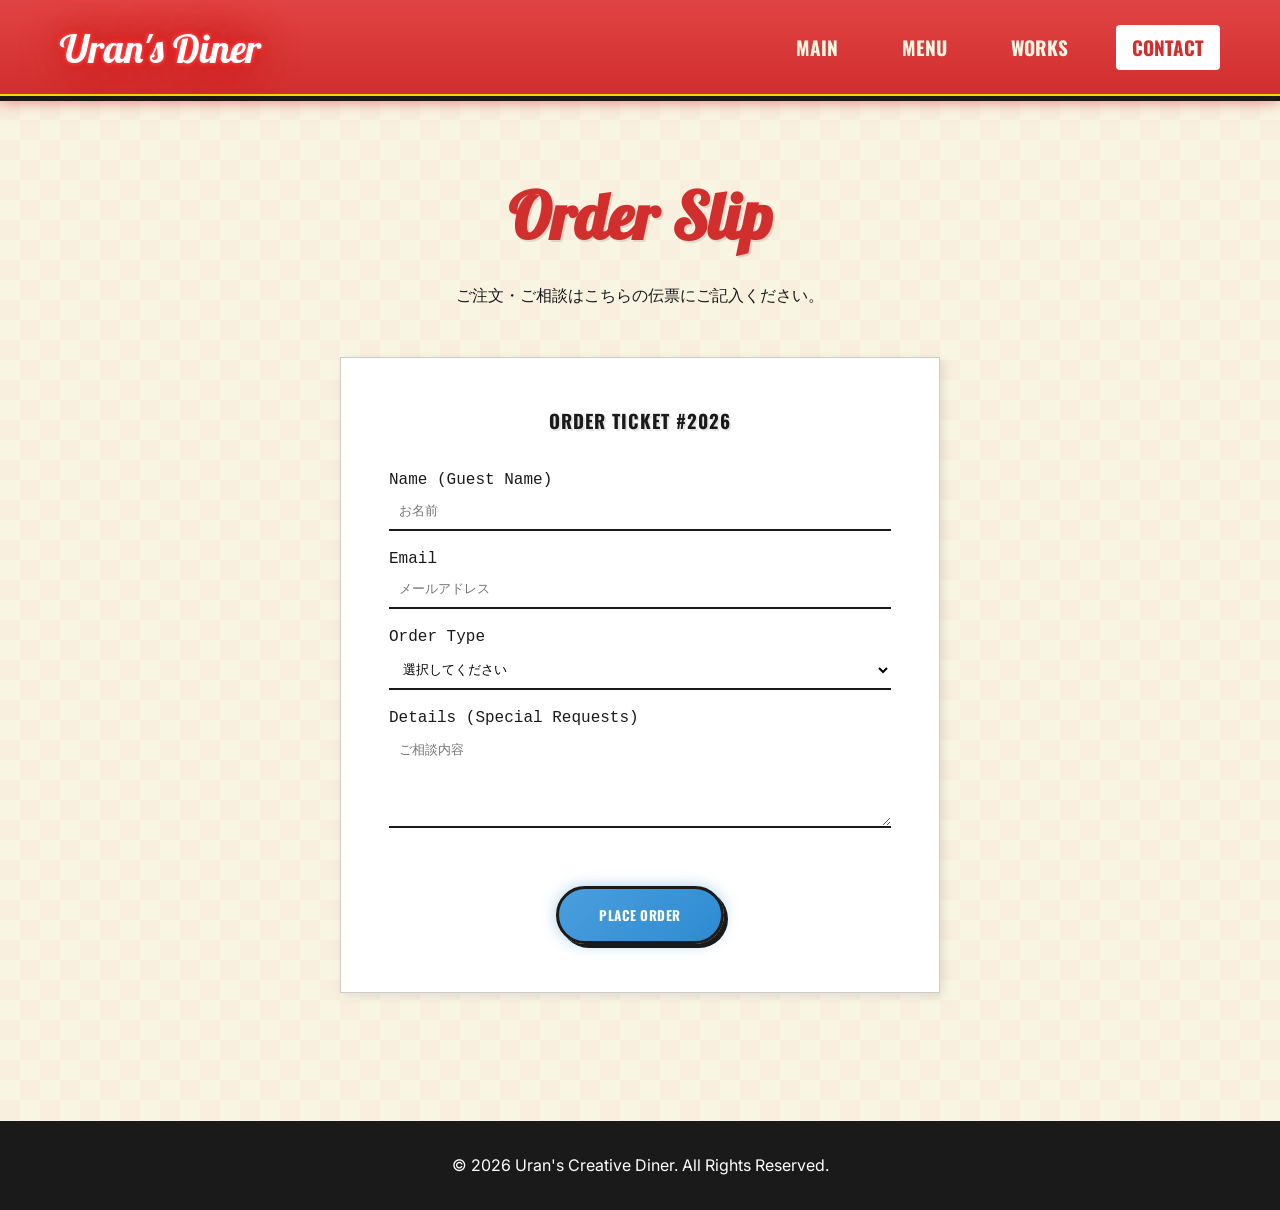
==== contact.html @ b87cc40b "Add files via upload" ====
<!DOCTYPE html>
<html lang="ja">

<head>
    <meta charset="UTF-8">
    <meta name="viewport" content="width=device-width, initial-scale=1.0">
    <title>Uran's Creative Diner | Contact</title>
    <link rel="stylesheet" href="style.css">
</head>

<body>

    <header>
        <div class="container">
            <nav>
                <div class="logo">Uran's Diner</div>
                <ul class="nav-links">
                    <li><a href="index.html">Main</a></li>
                    <li><a href="menu.html">Menu</a></li>
                    <li><a href="works.html">Works</a></li>
                    <li><a href="contact.html" class="active">Contact</a></li>
                </ul>
                <div class="menu-toggle" id="mobile-menu">
                    <span class="bar"></span>
                    <span class="bar"></span>
                    <span class="bar"></span>
                </div>
            </nav>
        </div>
    </header>

    <main class="container section">
        <div class="section-title">
            <h1>Order Slip</h1>
            <p>ご注文・ご相談はこちらの伝票にご記入ください。</p>
        </div>

        <div class="order-slip">
            <form action="#" method="POST">

                <h3 style="text-align:center; margin-bottom: 2rem;">ORDER TICKET #2026</h3>

                <label for="name">Name (Guest Name)</label>
                <input type="text" id="name" name="name" placeholder="お名前" required>

                <label for="email">Email</label>
                <input type="email" id="email" name="email" placeholder="メールアドレス" required>

                <label for="type">Order Type</label>
                <select id="type" name="type"
                    style="width: 100%; padding: 10px; margin-bottom: 1rem; background: transparent; border: none; border-bottom: 2px solid #1a1a1a;">
                    <option value="" disabled selected>選択してください</option>
                    <option value="SNS Icon">SNS Icon</option>
                    <option value="Character Design">Character Design</option>
                    <option value="Omakase Course">Omakase Course</option>
                    <option value="Full Illustration">Full Illustration</option>
                    <option value="Logo Animation">Logo Animation</option>
                    <option value="Short Video">Short Video</option>
                    <option value="Video Creation">Video Creation</option>
                    <option value="Accessory">Accessory</option>
                    <option value="Key holder">Key holder</option>
                    <option value="Sticker">Sticker</option>
                    <option value="Other">Other</option>
                </select>

                <label for="message">Details (Special Requests)</label>
                <textarea id="message" name="message" rows="5" placeholder="ご相談内容" required></textarea>

                <div style="text-align: center; margin-top: 2rem;">
                    <button type="submit" class="btn">Place Order</button>
                </div>

            </form>
        </div>
    </main>

    <footer>
        <div class="container">
            <p>&copy; 2026 Uran's Creative Diner. All Rights Reserved.</p>
        </div>
    </footer>

    <script src="script.js"></script>
</body>

</html>
---- style.css ----
@import url('https://fonts.googleapis.com/css2?family=Lobster&family=Oswald:wght@400;700&family=Inter:wght@400;500;700&display=swap');

:root {
    --diner-red: #D12E2E;
    --diner-red-light: #E04343;
    --diner-cream: #F9F5E3;
    --diner-blue: #2E8BD1;
    --diner-blue-light: #4A9EDD;
    --diner-dark: #1A1A1A;
    --diner-white: #FFFFFF;
    --font-heading: 'Lobster', cursive;
    --font-subheading: 'Oswald', sans-serif;
    --font-body: 'Inter', sans-serif;
}

* {
    box-sizing: border-box;
    margin: 0;
    padding: 0;
}

body {
    background-color: var(--diner-cream);
    background-image:
        linear-gradient(45deg, rgba(209, 46, 46, 0.03) 25%, transparent 25%, transparent 75%, rgba(209, 46, 46, 0.03) 75%, rgba(209, 46, 46, 0.03)),
        linear-gradient(45deg, rgba(209, 46, 46, 0.03) 25%, transparent 25%, transparent 75%, rgba(209, 46, 46, 0.03) 75%, rgba(209, 46, 46, 0.03));
    background-size: 40px 40px;
    background-position: 0 0, 20px 20px;
    color: var(--diner-dark);
    font-family: var(--font-body);
    line-height: 1.6;

    /* Page Transition */
    opacity: 0;
    transition: opacity 0.5s ease-in-out;

    /* Sticky Footer */
    display: flex;
    flex-direction: column;
    min-height: 100vh;
}

main {
    flex: 1;
}

body.fade-in {
    opacity: 1;
}

/* Typography */
h1,
h2,
h3,
h4,
h5,
h6 {
    font-family: var(--font-heading);
    color: var(--diner-red);
    text-shadow: 2px 2px 0px rgba(0, 0, 0, 0.1);
}

h1 {
    font-size: 4rem;
    margin-bottom: 1rem;
}

h2 {
    font-size: 2.5rem;
    margin-bottom: 1.5rem;
    border-bottom: 3px dashed var(--diner-red);
    display: inline-block;
}

h3 {
    font-family: var(--font-subheading);
    text-transform: uppercase;
    letter-spacing: 1px;
    color: var(--diner-dark);
}

h4 {
    font-size: 4rem;
    margin-bottom: 1rem;
    color: var(--diner-cream);
}

h5 {
    font-size: 2.5rem;
    margin-bottom: 1.5rem;
    color: var(--diner-cream);
    border-bottom: 3px dashed var(--diner-blue);
    display: inline-block;
}

h6 {
    font-family: var(--font-heading);
    color: var(--diner-red);
    text-shadow: 2px 2px 0px rgba(0, 0, 0, 0.1);
}

a {
    text-decoration: none;
    color: inherit;
    transition: all 0.3s ease;
}

/* Layout */
.container {
    max-width: 1200px;
    margin: 0 auto;
    padding: 0 20px;
}

header {
    background: linear-gradient(180deg, var(--diner-red-light) 0%, var(--diner-red) 100%);
    color: var(--diner-white);
    padding: 1rem 0;
    box-shadow: 0 4px 6px rgba(0, 0, 0, 0.1);
    position: sticky;
    top: 0;
    z-index: 1000;
    border-bottom: 5px solid var(--diner-dark);
    box-shadow: 0 0 15px rgba(209, 46, 46, 0.6), inset 0 -2px 0 #ffd700;
}

nav {
    display: flex;
    justify-content: space-between;
    align-items: center;
}

.menu-toggle {
    display: none;
}

.logo {
    font-family: var(--font-heading);
    font-size: 2.5rem;
    color: var(--diner-white);
    text-shadow:
        0 0 5px #ff6666,
        0 0 10px #ff0000,
        0 0 20px var(--diner-red),
        0 0 30px var(--diner-red),
        0 0 40px var(--diner-red);
    animation: neonPulse 1.5s ease-in-out infinite alternate;
}

@keyframes neonPulse {
    from {
        text-shadow: 0 0 5px #ff6666, 0 0 10px #ff0000, 0 0 20px var(--diner-red), 0 0 30px var(--diner-red);
    }

    to {
        text-shadow: 0 0 10px #ff6666, 0 0 20px #ff0000, 0 0 35px var(--diner-red), 0 0 55px var(--diner-red), 0 0 70px var(--diner-red);
    }
}

.nav-links {
    list-style: none;
    display: flex;
    gap: 2rem;
}

.nav-links a {
    font-family: var(--font-subheading);
    font-size: 1.2rem;
    color: var(--diner-cream);
    text-transform: uppercase;
    font-weight: bold;
    padding: 0.5rem 1rem;
    border-radius: 4px;
}

.nav-links a:hover,
.nav-links a.active {
    background-color: var(--diner-white);
    color: var(--diner-red);
    transform: rotate(-3deg);
}

@media (max-width: 768px) {
    .menu-toggle {
        display: block;
        cursor: pointer;
    }

    .menu-toggle .bar {
        display: block;
        width: 25px;
        height: 3px;
        margin: 5px auto;
        background-color: var(--diner-white);
        transition: all 0.3s ease-in-out;
    }

    /* Hamburger Animation to X */
    .menu-toggle.is-active .bar:nth-child(2) {
        opacity: 0;
    }

    .menu-toggle.is-active .bar:nth-child(1) {
        transform: translateY(8px) rotate(45deg);
    }

    .menu-toggle.is-active .bar:nth-child(3) {
        transform: translateY(-8px) rotate(-45deg);
    }

    .nav-links {
        position: fixed;
        left: -100%;
        top: 70px;
        flex-direction: column;
        background-color: #fdfbf7;
        /* Aged paper color */
        background-image:
            linear-gradient(rgba(0, 0, 0, 0.05) 1px, transparent 1px),
            linear-gradient(90deg, rgba(0, 0, 0, 0.05) 1px, transparent 1px);
        background-size: 20px 20px;
        width: 100%;
        height: calc(100vh - 70px);
        text-align: center;
        transition: 0.5s cubic-bezier(0.77, 0, 0.175, 1);
        box-shadow: 0 10px 20px rgba(0, 0, 0, 0.1);
        padding-top: 2rem;
        border-top: 5px solid var(--diner-dark);
        z-index: 999;
        overflow-y: auto;
    }

    .nav-links.active {
        left: 0;
    }

    .nav-links li {
        margin: 1.5rem 0;
        opacity: 0;
        transform: translateY(20px);
        transition: all 0.3s ease;
    }

    .nav-links.active li {
        opacity: 1;
        transform: translateY(0);
    }

    /* Stagger entry animation for menu items */
    .nav-links.active li:nth-child(1) {
        transition-delay: 0.1s;
    }

    .nav-links.active li:nth-child(2) {
        transition-delay: 0.2s;
    }

    .nav-links.active li:nth-child(3) {
        transition-delay: 0.3s;
    }

    .nav-links.active li:nth-child(4) {
        transition-delay: 0.4s;
    }

    .nav-links a {
        color: var(--diner-dark);
        font-size: 1.5rem;
        border: 2px solid transparent;
        padding: 0.8rem 2rem;
        display: block;
        width: 80%;
        margin: 0 auto;
    }

    .nav-links a:hover,
    .nav-links a.active {
        background-color: var(--diner-red);
        color: var(--diner-white);
        transform: rotate(2deg);
        border: 2px dashed var(--diner-dark);
    }

    nav {
        flex-direction: row;
        justify-content: space-between;
    }
}

/* Hero Section */
.hero {
    text-align: center;
    padding: 4rem 0;
    background-color: var(--diner-dark);
    position: relative;
    color: var(--diner-white);
    min-height: 80vh;
    display: flex;
    align-items: center;
    justify-content: center;
    overflow: hidden;
}

.hero::before {
    content: '';
    position: absolute;
    top: 0;
    left: 0;
    right: 0;
    bottom: 0;
    background-color: rgba(0, 0, 0, 0.5);
    z-index: 1;
}

.hero-content {
    position: relative;
    z-index: 2;
    background-color: rgba(209, 46, 46, 0.85);
    /* Slightly more transparent */
    backdrop-filter: blur(12px);
    /* Glassmorphism blur */
    -webkit-backdrop-filter: blur(12px);
    padding: 3rem;
    border: 5px double var(--diner-cream);
    /* Subtle light border for glass effect */
    outline: 1px solid rgba(255, 255, 255, 0.2);
    outline-offset: -3px;
    border-radius: 15px;
    transform: rotate(-2deg);
    max-width: 800px;
    box-shadow: 0 8px 32px rgba(0, 0, 0, 0.3);
}

/* Background Slider */
.hero-bg {
    position: absolute;
    top: 0;
    left: 0;
    width: 100%;
    height: 100%;
    z-index: 0;
}

.hero-bg-track {
    display: flex;
    height: 100%;
    width: max-content;
    animation: slideLeft 60s linear infinite;
}

.hero-bg img {
    height: 100%;
    width: auto;
    object-fit: cover;
    max-width: none;
}

@keyframes slideLeft {
    0% {
        transform: translateX(0);
    }

    100% {
        transform: translateX(-33.333%);
    }
}

.hero-content p {
    font-size: 1.5rem;
    font-family: var(--font-subheading);
    margin-bottom: 2rem;
}

.btn {
    display: inline-block;
    background: linear-gradient(135deg, var(--diner-blue-light) 0%, var(--diner-blue) 100%);
    color: var(--diner-white);
    padding: 1rem 2.5rem;
    font-family: var(--font-subheading);
    letter-spacing: 0.5px;
    font-weight: bold;
    text-transform: uppercase;
    border: 3px solid var(--diner-dark);
    border-radius: 50px;
    box-shadow:
        4px 4px 0px var(--diner-dark),
        0 0 15px rgba(46, 139, 209, 0.4);
    transition: all 0.3s cubic-bezier(0.175, 0.885, 0.32, 1.275);
}

.btn:hover {
    transform: translate(2px, 2px) scale(1.02);
    box-shadow: 2px 2px 0px var(--diner-dark), 0 0 25px rgba(46, 139, 209, 0.6);
    background-color: #247bbd;
}

.btn:active {
    transform: translate(4px, 4px) scale(0.95) rotate(1deg);
    box-shadow: 0px 0px 0px var(--diner-dark);
}

@media (max-width: 768px) {
    .hero {
        padding: 2rem 0;
        min-height: 60vh;
    }

    .hero-content {
        padding: 1.5rem;
        transform: rotate(0deg);
        margin: 0 1rem;
    }

    h4 {
        font-size: 2.5rem;
    }

    h5 {
        font-size: 1.5rem;
    }

    .hero-content p {
        font-size: 1rem;
        margin-bottom: 1.5rem;
    }

    h1 {
        font-size: 2.5rem;
    }

    h2 {
        font-size: 2rem;
    }
}

/* Sections */
.section {
    padding: 4rem 0;
}

.section-title {
    text-align: center;
    margin-bottom: 3rem;
}

/* Cards */
.grid {
    display: grid;
    grid-template-columns: repeat(auto-fit, minmax(300px, 1fr));
    gap: 2rem;
}

@media (max-width: 768px) {
    .grid {
        grid-template-columns: 1fr;
    }
}

.card {
    background-color: rgba(255, 255, 255, 0.82);
    backdrop-filter: blur(8px);
    -webkit-backdrop-filter: blur(8px);
    padding: 2rem;
    border: 1px solid rgba(255, 255, 255, 0.4);
    border-radius: 12px;
    box-shadow:
        5px 5px 15px rgba(0, 0, 0, 0.05),
        inset 0 0 15px rgba(255, 255, 255, 0.5);
    position: relative;
    transition: all 0.4s cubic-bezier(0.165, 0.84, 0.44, 1);
}

.card:hover {
    transform: translateY(-8px) scale(1.02);
    background-color: rgba(255, 255, 255, 0.95);
    box-shadow: 0 20px 40px rgba(0, 0, 0, 0.12);
}

.card::before {
    content: '';
    position: absolute;
    top: -5px;
    left: 50%;
    transform: translateX(-50%);
    width: 30%;
    height: 10px;
    background-color: rgba(255, 255, 255, 0.5);
    z-index: 2;
    box-shadow: 0 1px 3px rgba(0, 0, 0, 0.2);
}

/* Work List & Receipt Style */
.work-list {
    display: flex;
    flex-direction: column;
    gap: 4rem;
    max-width: 900px;
    margin: 0 auto;
}

.work-item {
    display: flex;
    align-items: center;
    gap: 3rem;
}

.work-item.reverse {
    flex-direction: row-reverse;
}

.work-image-container {
    flex: 1;
    position: relative;
}

.work-image {
    width: 100%;
    height: auto;
    border: 10px solid #fff;
    box-shadow: 3px 3px 10px rgba(0, 0, 0, 0.1);
    transform: rotate(-2deg);
    transition: transform 0.3s ease;
}

.work-item.reverse .work-image {
    transform: rotate(2deg);
}

.work-item:hover .work-image {
    transform: scale(1.02) rotate(0deg);
}

.receipt {
    flex: 1;
    background-color: rgba(253, 251, 247, 0.88);
    backdrop-filter: blur(10px);
    -webkit-backdrop-filter: blur(10px);
    padding: 2.5rem;
    font-family: 'Courier New', Courier, monospace;
    border: 1px dashed #bbb;
    box-shadow:
        2px 2px 10px rgba(0, 0, 0, 0.05),
        0 4px 6px rgba(0, 0, 0, 0.05);
    position: relative;
    max-width: 400px;
    transition: all 0.5s cubic-bezier(0.23, 1, 0.32, 1);
}

.receipt:hover {
    transform: translateY(-10px) rotate(1.5deg);
    background-color: rgba(253, 251, 247, 0.98);
    box-shadow: 0 25px 50px rgba(0, 0, 0, 0.15);
    animation: receiptShake 0.6s ease-in-out infinite alternate;
}

@keyframes receiptShake {
    from {
        transform: translateY(-10px) rotate(1.5deg);
    }

    to {
        transform: translateY(-12px) rotate(-0.5deg);
    }
}

.receipt::before {
    content: '';
    position: absolute;
    top: -5px;
    left: 50%;
    transform: translateX(-50%);
    width: 15px;
    height: 15px;
    background-color: var(--diner-dark);
    border-radius: 50%;
    box-shadow: 0 0 0 5px #fdfbf7;
}

.receipt-header {
    display: flex;
    justify-content: space-between;
    border-bottom: 2px double #333;
    padding-bottom: 0.5rem;
    margin-bottom: 1rem;
    color: #555;
    font-size: 0.9rem;
}

.receipt h3 {
    font-family: var(--font-heading);
    color: var(--diner-dark);
    font-size: 1.8rem;
    text-align: center;
    margin-bottom: 1rem;
    text-shadow: none;
}

.receipt-body p {
    margin-bottom: 0.5rem;
    line-height: 1.4;
    font-size: 0.95rem;
    display: flex;
    justify-content: space-between;
}

.receipt-footer {
    border-top: 2px double #333;
    margin-top: 1.5rem;
    padding-top: 1rem;
    text-align: center;
    font-weight: bold;
    font-size: 1.1rem;
    color: var(--diner-red);
}

@media (max-width: 768px) {

    .work-item,
    .work-item.reverse {
        flex-direction: column;
        gap: 2rem;
    }

    .work-image-container,
    .receipt {
        width: 100%;
        max-width: none;
    }
}

/* Menu Specific */
.menu-list {
    display: grid;
    grid-template-columns: 1fr;
    /* Force vertical layout */
    gap: 0;
    /* Removing gap to rely on border/padding for spacing */
    margin-top: 1rem;
}

.menu-item-link {
    text-decoration: none;
    color: inherit;
    display: block;
    height: 100%;
}

.menu-item {
    padding: 1.5rem 0;
    /* Padding top/bottom, no padding on sides */
    background-color: transparent;
    /* Remove background */
    transition: transform 0.2s;
    position: relative;
    /* For badge positioning */
}

/* Add half-length separator using pseudo-element */
.menu-item::after {
    content: '';
    position: absolute;
    bottom: 0;
    left: 0;
    /* Start at 25% */
    width: 50%;
    /* Make it 50% wide */
    border-bottom: 2px solid var(--diner-dark);
}

/* Remove bottom border from last item */
.menu-item-link:last-child .menu-item::after {
    display: none;
}

.menu-item:hover {
    transform: translateX(5px);
    /* Move right instead of up */
}

.menu-header {
    display: flex;
    align-items: baseline;
    margin-bottom: 0.5rem;
}

.menu-header h3 {
    font-family: var(--font-subheading);
    font-size: 1.5rem;
    color: var(--diner-dark);
    margin: 0;
    text-transform: uppercase;
    letter-spacing: 0.5px;
}

.dots {
    flex: 1;
    border-bottom: 2px dotted var(--diner-dark);
    /* Changed back to dotted */
    margin: 0 10px;
    position: relative;
    top: -5px;
    /* Adjust alignment */
    opacity: 0.6;
}

.price {
    font-family: var(--font-subheading);
    font-size: 1.5rem;
    color: var(--diner-dark);
    font-weight: bold;
}

.description {
    font-size: 0.95rem;
    color: #666;
    line-height: 1.4;
    font-family: var(--font-body);
}

/* Recommended Item Box */
.menu-item.recommended {
    border: 3px solid var(--diner-red);
    background-color: #fff9f9;
    padding: 2.5rem 1.5rem 1.5rem 1.5rem;
    /* Increased top padding to make room for badge */
    border-radius: 8px;
    box-shadow: 5px 5px 0px rgba(209, 46, 46, 0.2);
    margin: 2rem 0 1.5rem 0;
    /* Add top margin */
    transform: scale(1.02);
}

.menu-item.recommended:hover {
    transform: scale(1.02) translateX(5px);
}

.badge {
    position: absolute;
    top: -20px;
    /* Shift slightly more up */
    left: -15px;
    background-color: var(--diner-red);
    color: var(--diner-white);
    padding: 0.5rem 1rem;
    font-family: var(--font-subheading);
    font-weight: bold;
    transform: rotate(-5deg);
    /* Slight change in rotation */
    border: 2px solid var(--diner-dark);
    box-shadow: 3px 3px 0px var(--diner-dark);
    z-index: 10;
    letter-spacing: 1px;
}

.menu-sections {
    display: grid;
    grid-template-columns: repeat(auto-fit, minmax(300px, 1fr));
    align-items: start;
    /* Allow cards to have different heights */
    gap: 3rem;
    width: 100%;
    margin: 0 auto;
}

.menu-sections .card {
    padding: 3rem;
    box-sizing: border-box;
    /* Ensure padding is included in width */
}

.menu-sections h2 {
    font-size: 3rem;
    margin-bottom: 2rem;
}

@media (max-width: 900px) {
    .menu-sections {
        grid-template-columns: 1fr;
        width: 95vw;
        /* Make it fit the screen */
    }

    .menu-sections .card {
        padding: 1.5rem;
        /* Reduce padding on mobile */
    }

    .menu-sections h2 {
        font-size: 2rem;
        /* Reduce heading size */
    }

    .menu-header {
        flex-wrap: wrap;
        /* Allow wrapping */
    }

    .menu-header h3 {
        font-size: 1.2rem;
    }

    .dots {
        display: none;
        /* Hide dots on very small screens to save space */
    }

    .price {
        font-size: 1.2rem;
        margin-left: auto;
        /* Push to right */
        padding-left: 0.5rem;
    }
}

/* Contact Form */
.order-slip {
    background-color: #fff;
    padding: 3rem;
    border: 1px solid #ccc;
    box-shadow: 3px 3px 10px rgba(0, 0, 0, 0.1);
    max-width: 600px;
    margin: 0 auto;
    font-family: 'Courier New', Courier, monospace;
}

input,
textarea {
    width: 100%;
    padding: 10px;
    margin-bottom: 1rem;
    border: none;
    border-bottom: 2px solid var(--diner-dark);
    background: transparent;
    font-family: inherit;
}

@media (max-width: 768px) {
    .order-slip {
        padding: 1.5rem;
        margin: 0 1rem;
    }
}

footer {
    background-color: var(--diner-dark);
    color: var(--diner-white);
    text-align: center;
    padding: 2rem 0;
    margin-top: 4rem;
}
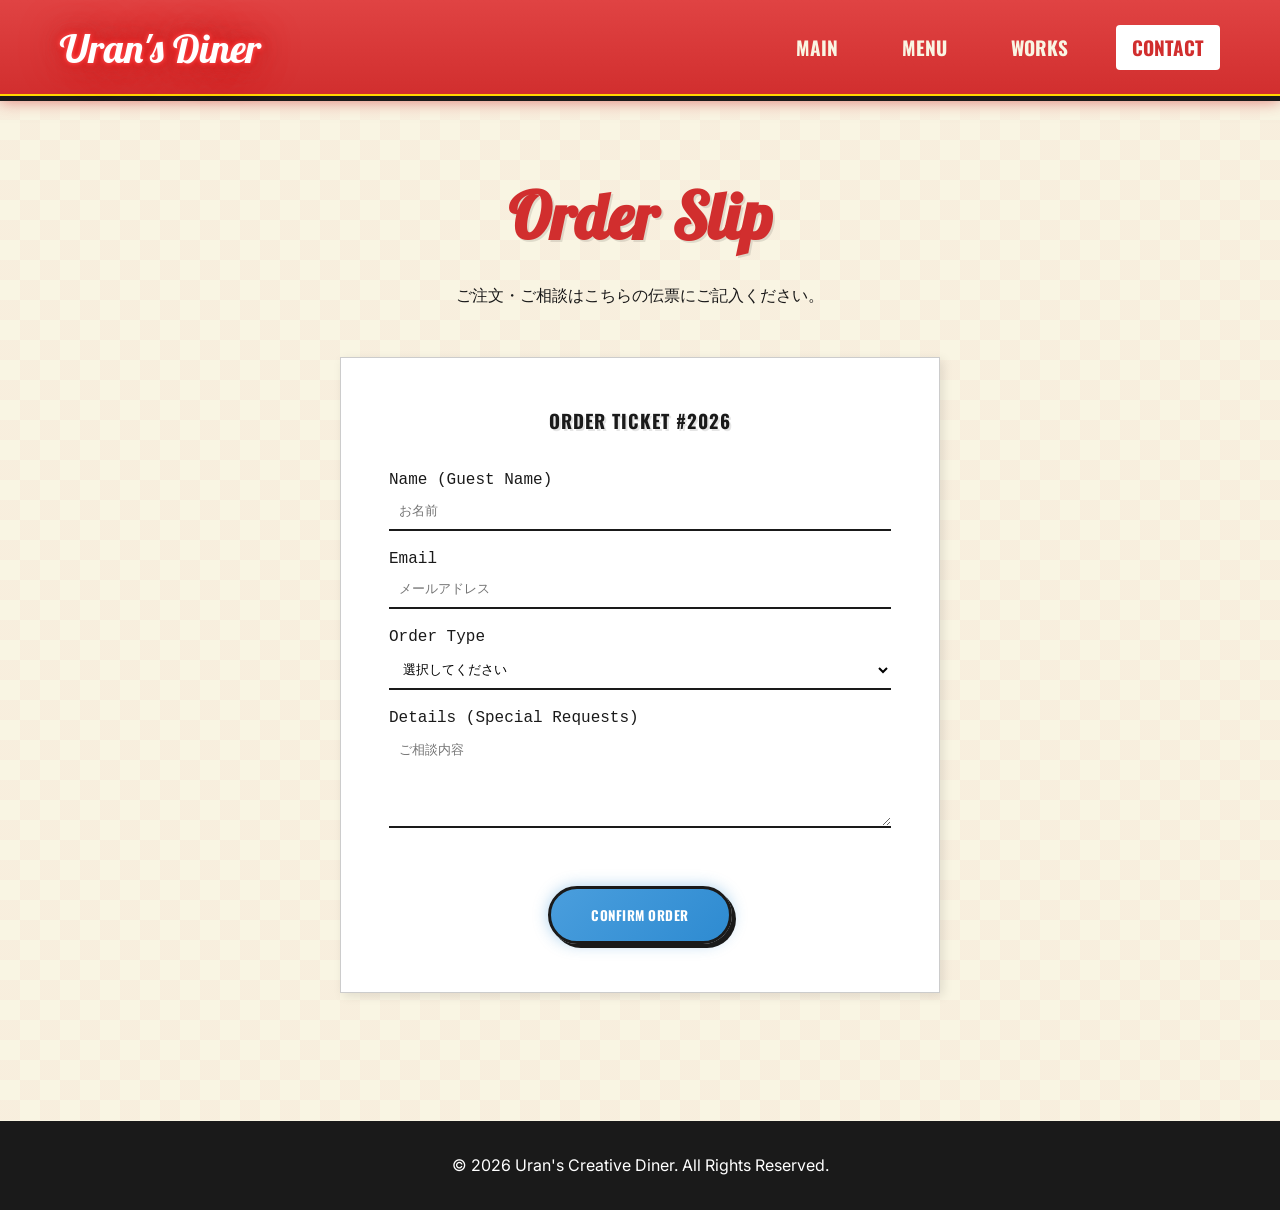
==== commit 94f4d42f: "Add files via upload" ====
--- a/contact.html
+++ b/contact.html
@@ -36,38 +36,68 @@
         </div>
 
         <div class="order-slip">
-            <form action="#" method="POST">
+            <form action="https://formspree.io/f/mgolbgoo" method="POST" id="contact-form">
 
                 <h3 style="text-align:center; margin-bottom: 2rem;">ORDER TICKET #2026</h3>
 
-                <label for="name">Name (Guest Name)</label>
-                <input type="text" id="name" name="name" placeholder="お名前" required>
+                <div id="form-inputs">
+                    <label for="name">Name (Guest Name)</label>
+                    <input type="text" id="name" name="name" placeholder="お名前" required>
 
-                <label for="email">Email</label>
-                <input type="email" id="email" name="email" placeholder="メールアドレス" required>
+                    <label for="email">Email</label>
+                    <input type="email" id="email" name="email" placeholder="メールアドレス" required>
 
-                <label for="type">Order Type</label>
-                <select id="type" name="type"
-                    style="width: 100%; padding: 10px; margin-bottom: 1rem; background: transparent; border: none; border-bottom: 2px solid #1a1a1a;">
-                    <option value="" disabled selected>選択してください</option>
-                    <option value="SNS Icon">SNS Icon</option>
-                    <option value="Character Design">Character Design</option>
-                    <option value="Omakase Course">Omakase Course</option>
-                    <option value="Full Illustration">Full Illustration</option>
-                    <option value="Logo Animation">Logo Animation</option>
-                    <option value="Short Video">Short Video</option>
-                    <option value="Video Creation">Video Creation</option>
-                    <option value="Accessory">Accessory</option>
-                    <option value="Key holder">Key holder</option>
-                    <option value="Sticker">Sticker</option>
-                    <option value="Other">Other</option>
-                </select>
+                    <label for="type">Order Type</label>
+                    <select id="type" name="type"
+                        style="width: 100%; padding: 10px; margin-bottom: 1rem; background: transparent; border: none; border-bottom: 2px solid #1a1a1a;">
+                        <option value="" disabled selected>選択してください</option>
+                        <option value="SNS Icon">SNS Icon</option>
+                        <option value="Character Design">Character Design</option>
+                        <option value="Omakase Course">Omakase Course</option>
+                        <option value="Full Illustration">Full Illustration</option>
+                        <option value="Logo Animation">Logo Animation</option>
+                        <option value="Short Video">Short Video</option>
+                        <option value="Video Creation">Video Creation</option>
+                        <option value="Accessory">Accessory</option>
+                        <option value="Key holder">Key holder</option>
+                        <option value="Sticker">Sticker</option>
+                        <option value="Other">Other</option>
+                    </select>
 
-                <label for="message">Details (Special Requests)</label>
-                <textarea id="message" name="message" rows="5" placeholder="ご相談内容" required></textarea>
+                    <label for="message">Details (Special Requests)</label>
+                    <textarea id="message" name="message" rows="5" placeholder="ご相談内容" required></textarea>
 
-                <div style="text-align: center; margin-top: 2rem;">
-                    <button type="submit" class="btn">Place Order</button>
+                    <div style="text-align: center; margin-top: 2rem;">
+                        <button type="button" id="next-to-confirm" class="btn">Confirm Order</button>
+                    </div>
+                </div>
+
+                <div id="confirm-container" style="display: none;">
+                    <h4
+                        style="text-align: center; color: var(--diner-dark); margin-bottom: 1.5rem; font-family: var(--font-subheading);">
+                        ORDER REVIEW</h4>
+                    <div class="confirm-item">
+                        <span class="label">NAME:</span>
+                        <span id="confirm-name" class="val"></span>
+                    </div>
+                    <div class="confirm-item">
+                        <span class="label">EMAIL:</span>
+                        <span id="confirm-email" class="val"></span>
+                    </div>
+                    <div class="confirm-item">
+                        <span class="label">TYPE:</span>
+                        <span id="confirm-type" class="val"></span>
+                    </div>
+                    <div class="confirm-item">
+                        <span class="label">DETAILS:</span>
+                        <p id="confirm-message" class="val" style="white-space: pre-wrap; margin-top: 0.5rem;"></p>
+                    </div>
+
+                    <div style="display: flex; justify-content: space-around; margin-top: 3rem; gap: 1rem;">
+                        <button type="button" id="back-to-edit" class="btn"
+                            style="background: #888; box-shadow: 4px 4px 0px #333;">Back to Edit</button>
+                        <button type="submit" class="btn">Place Order</button>
+                    </div>
                 </div>
 
             </form>
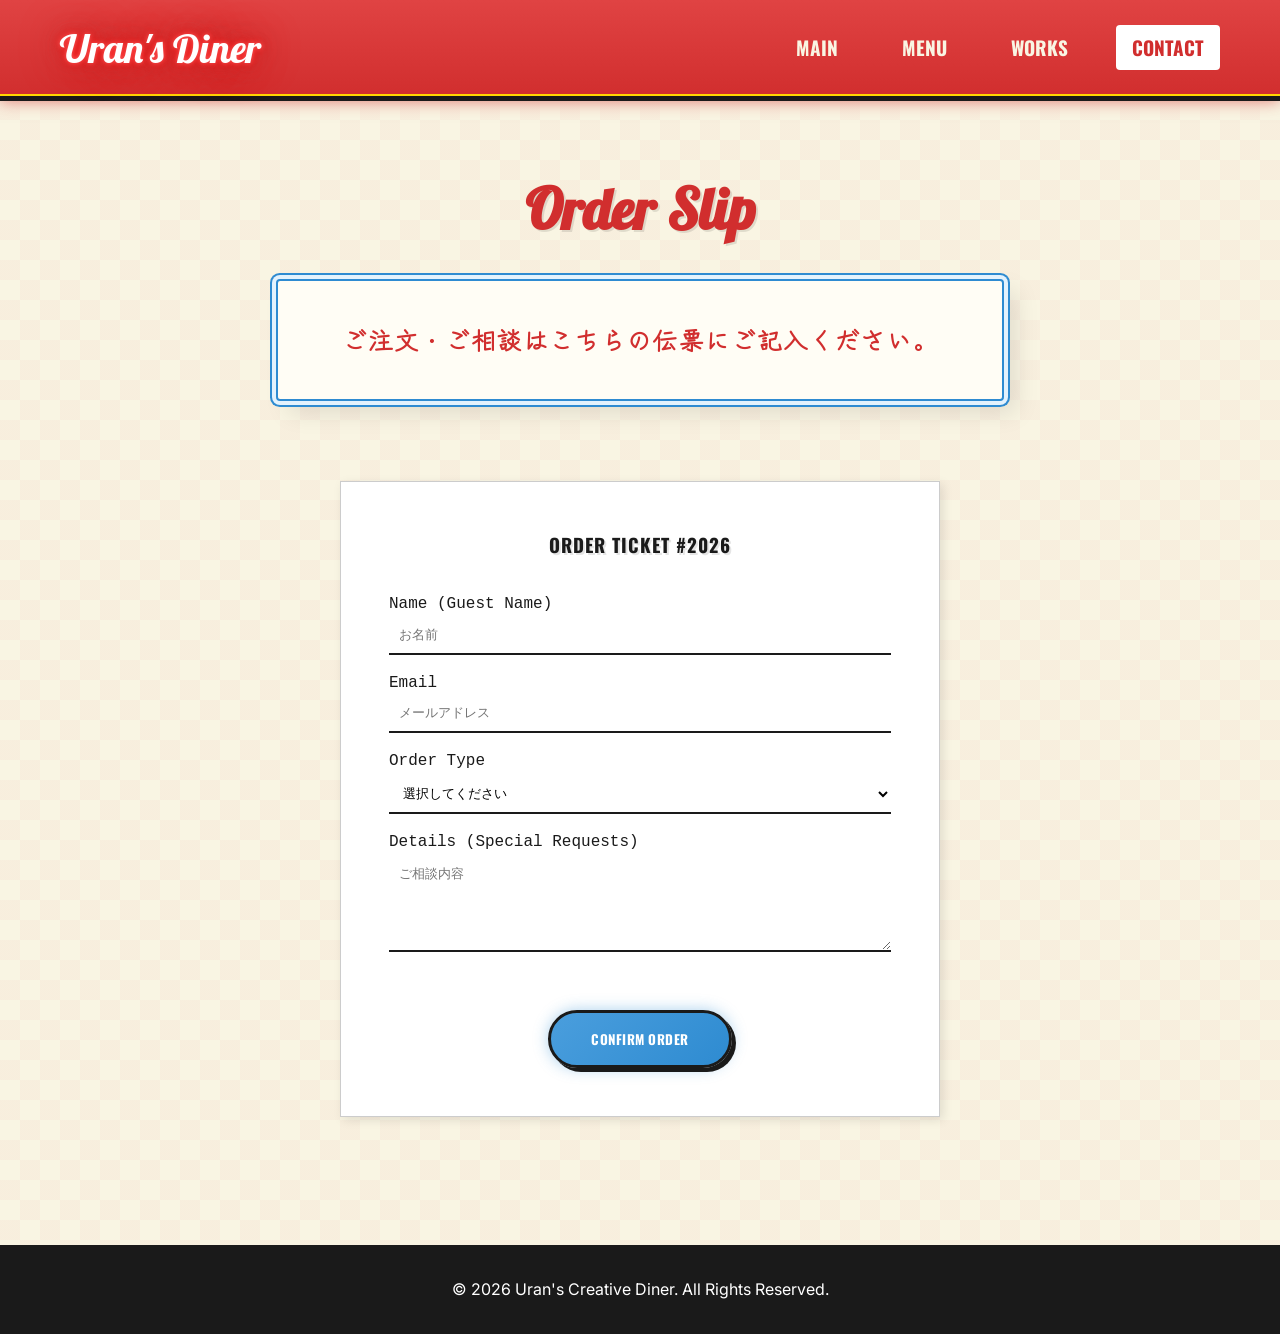
==== commit b18da592: "Add files via upload" ====
--- a/contact.html
+++ b/contact.html
@@ -9,6 +9,17 @@
 </head>
 
 <body>
+
+    <div id="cooking-overlay" style="display: none;">
+        <div class="cooking-content">
+            <div class="pan-container">
+                <div class="pan"></div>
+                <div class="cooking-item"></div>
+            </div>
+            <h2>Cooking your order...</h2>
+            <p>厨房へ伝票を回しています。少々お待ちください。</p>
+        </div>
+    </div>
 
     <header>
         <div class="container">
@@ -39,6 +50,8 @@
             <form action="https://formspree.io/f/mgolbgoo" method="POST" id="contact-form">
 
                 <h3 style="text-align:center; margin-bottom: 2rem;">ORDER TICKET #2026</h3>
+                <!-- 送信時刻用の隠し項目 -->
+                <input type="hidden" id="submitted-at" name="Submitted At">
 
                 <div id="form-inputs">
                     <label for="name">Name (Guest Name)</label>
@@ -58,7 +71,8 @@
                         <option value="Logo Animation">Logo Animation</option>
                         <option value="Short Video">Short Video</option>
                         <option value="Video Creation">Video Creation</option>
-                        <option value="Accessory">Accessory</option>
+                        <option value="Wedding Video">Wedding Video</option>
+                        <option value="Handmade Accessory">Handmade Accessory</option>
                         <option value="Key holder">Key holder</option>
                         <option value="Sticker">Sticker</option>
                         <option value="Other">Other</option>
--- a/style.css
+++ b/style.css
@@ -1,4 +1,4 @@
-@import url('https://fonts.googleapis.com/css2?family=Lobster&family=Oswald:wght@400;700&family=Inter:wght@400;500;700&display=swap');
+@import url('https://fonts.googleapis.com/css2?family=Lobster&family=Oswald:wght@400;700&family=Inter:wght@400;500;700&family=Zen+Kurenaido&display=swap');
 
 :root {
     --diner-red: #D12E2E;
@@ -9,6 +9,7 @@
     --diner-dark: #1A1A1A;
     --diner-white: #FFFFFF;
     --font-heading: 'Lobster', cursive;
+    --font-jp-hand: 'Zen Kurenaido', sans-serif;
     --font-subheading: 'Oswald', sans-serif;
     --font-body: 'Inter', sans-serif;
 }
@@ -440,8 +441,48 @@
 
 .section-title {
     text-align: center;
-    margin-bottom: 3rem;
-}
+    margin-bottom: 5rem;
+}
+
+.section-title h1,
+.section-title h2 {
+    font-size: 3.5rem;
+    margin-bottom: 1.5rem;
+    color: var(--diner-red);
+    /* 黒からダイナーレッドに変更 */
+    text-shadow: 2px 2px 0px rgba(0, 0, 0, 0.1);
+}
+
+.section-title p {
+    font-family: var(--font-jp-hand);
+    font-size: 1.5rem;
+    font-weight: 700;
+    color: var(--diner-red);
+    max-width: fit-content;
+    /* 内容に合わせて幅を調整 */
+    margin: 1rem auto 0;
+    line-height: 1.6;
+    padding: 2.5rem 4rem;
+    background-color: #fffdf5;
+    /* 招待状のような温かいクリーム色で塗りつぶし */
+    display: block;
+    /* 確実に改行されるように block に変更 */
+    position: relative;
+    letter-spacing: 2px;
+    /* 多層レイヤーによる塗りつぶし枠線デザイン */
+    border: 2px solid var(--diner-blue);
+    /* 内側の濃い線 */
+    box-shadow:
+        0 0 0 4px #E3F2FD,
+        /* 線の間の塗りつぶし（薄い青） */
+        0 0 0 6px var(--diner-blue),
+        /* 外側の濃い線 */
+        12px 12px 25px rgba(0, 0, 0, 0.1);
+    /* リッチなドロップシャドウ */
+    border-radius: 4px;
+    z-index: 1;
+}
+
 
 /* Cards */
 .grid {
@@ -715,6 +756,43 @@
     color: #666;
     line-height: 1.4;
     font-family: var(--font-body);
+}
+
+.description small {
+    display: inline-block;
+    /* 付箋のサイズ感を出す */
+    margin-top: 0.8rem;
+    padding: 0.5rem 1rem;
+    background-color: #fffbcf;
+    /* より付箋らしい明るいイエロー */
+    color: #5d4037;
+    /* 読みやすい濃いブラウン */
+    font-size: 0.8rem;
+    font-weight: 500;
+    font-family: 'Courier New', Courier, monospace;
+    /* タイプライター/手書き風 */
+    border-left: 2px solid #fbc02d;
+    /* 付箋の端のアクセント */
+    box-shadow: 2px 2px 5px rgba(0, 0, 0, 0.1);
+    transform: rotate(-1.5deg);
+    /* 適度なナナメ感 */
+    border-radius: 2px;
+    position: relative;
+    z-index: 1;
+}
+
+.description small::before {
+    content: '';
+    position: absolute;
+    top: -8px;
+    left: 20%;
+    width: 40px;
+    height: 15px;
+    background: rgba(255, 255, 255, 0.4);
+    /* セロハンテープ風の演出 */
+    backdrop-filter: blur(1px);
+    transform: rotate(2deg);
+    z-index: -1;
 }
 
 /* Recommended Item Box */
@@ -847,4 +925,152 @@
     text-align: center;
     padding: 2rem 0;
     margin-top: 4rem;
+}
+
+/* Confirmation Container Styling */
+.confirm-item {
+    border-bottom: 1px dashed #ccc;
+    padding: 10px 0;
+    display: flex;
+    flex-direction: column;
+    text-align: left;
+}
+
+.confirm-item .label {
+    font-family: var(--font-subheading);
+    font-size: 0.8rem;
+    color: #888;
+    margin-bottom: 2px;
+}
+
+.confirm-item .val {
+    font-size: 1.1rem;
+    color: var(--diner-dark);
+    word-break: break-all;
+}
+
+#confirm-container h4 {
+    border-bottom: 2px solid var(--diner-dark);
+    padding-bottom: 0.5rem;
+}
+
+@media (max-width: 768px) {
+    #confirm-container div[style*="display: flex"] {
+        flex-direction: column-reverse !important;
+        gap: 1rem !important;
+    }
+
+    #confirm-container .btn {
+        width: 100%;
+        margin: 0;
+    }
+}
+
+/* Cooking Overlay Styles */
+#cooking-overlay {
+    position: fixed;
+    top: 0;
+    left: 0;
+    width: 100%;
+    height: 100%;
+    background: rgba(255, 255, 255, 0.4);
+    backdrop-filter: blur(15px);
+    -webkit-backdrop-filter: blur(15px);
+    z-index: 9999;
+    display: flex;
+    justify-content: center;
+    align-items: center;
+    text-align: center;
+}
+
+.cooking-content h2 {
+    font-family: var(--font-heading);
+    font-size: 2.5rem;
+    color: var(--diner-red);
+    margin-top: 2rem;
+    text-shadow: 2px 2px 0px rgba(0, 0, 0, 0.1);
+}
+
+.cooking-content p {
+    font-size: 1.1rem;
+    color: var(--diner-dark);
+}
+
+/* Frying Pan Animation */
+.pan-container {
+    width: 120px;
+    height: 120px;
+    margin: 0 auto;
+    position: relative;
+}
+
+.pan {
+    width: 100%;
+    height: 20px;
+    background: #333;
+    border-radius: 0 0 50px 50px;
+    position: absolute;
+    bottom: 20px;
+}
+
+.pan::after {
+    content: '';
+    width: 70px;
+    height: 8px;
+    background: #333;
+    position: absolute;
+    right: -60px;
+    top: -4px;
+    border-radius: 5px;
+}
+
+.cooking-item {
+    width: 30px;
+    height: 10px;
+    background: var(--diner-red);
+    border-radius: 5px;
+    position: absolute;
+    bottom: 45px;
+    left: 45px;
+    animation: toss 0.8s infinite ease-in-out;
+}
+
+@keyframes toss {
+    0% {
+        transform: translateY(0) rotate(0deg);
+    }
+
+    50% {
+        transform: translateY(-50px) rotate(180deg);
+    }
+
+    100% {
+        transform: translateY(0) rotate(360deg);
+    }
+}
+
+#cooking-overlay .pan-container {
+    animation: jitter 0.2s infinite;
+}
+
+@keyframes jitter {
+    0% {
+        transform: translate(1px, 1px) rotate(0deg);
+    }
+
+    25% {
+        transform: translate(-1px, -1px) rotate(1deg);
+    }
+
+    50% {
+        transform: translate(-1px, 1px) rotate(-1deg);
+    }
+
+    75% {
+        transform: translate(1px, -1px) rotate(0deg);
+    }
+
+    100% {
+        transform: translate(1px, 1px) rotate(0deg);
+    }
 }
